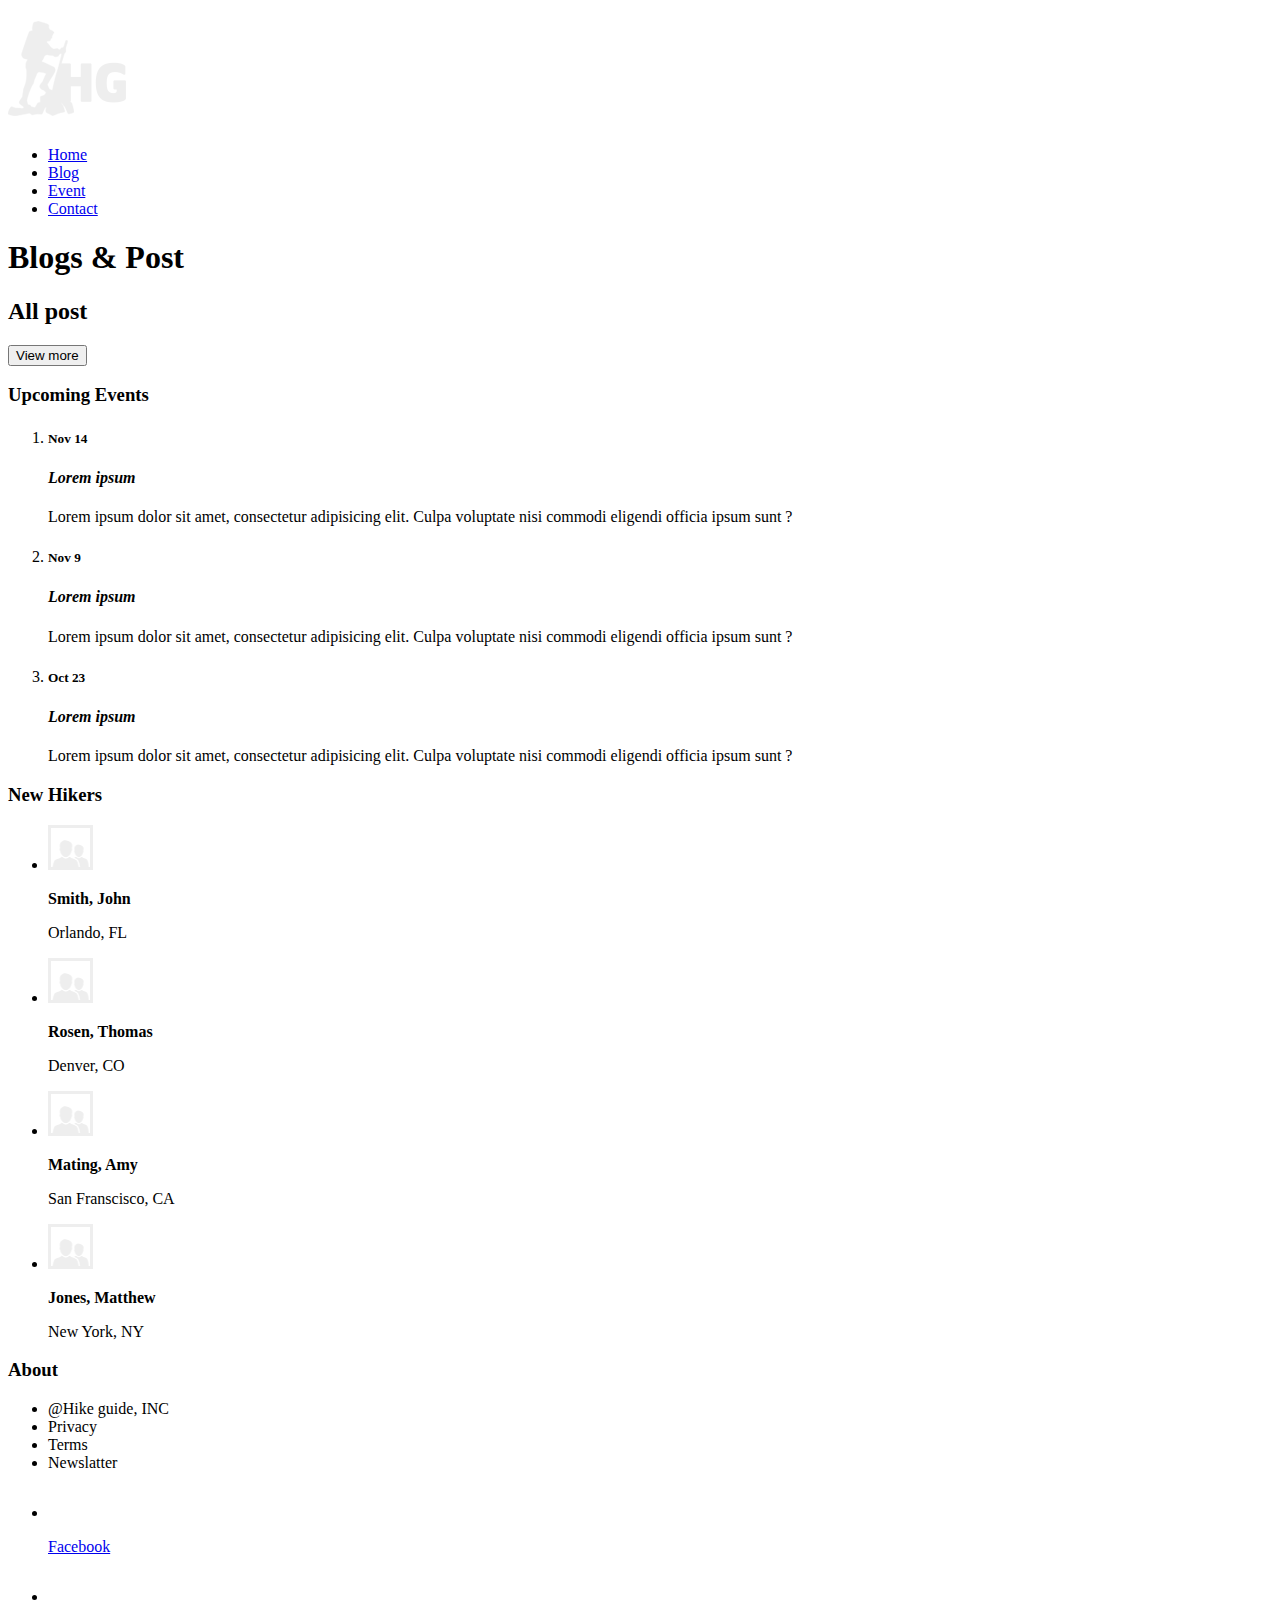
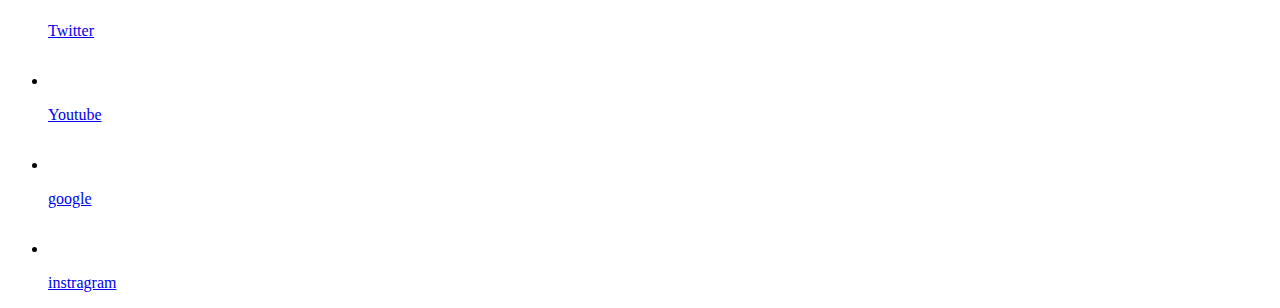
==== blog.html @ 0196b7a2 "Fixing html markup and added contact and event pages" ====
<!-- HTML Comment -->
<!DOCTYPE html>
<html lang="en">

<head>
    <meta charset="UTF-8">
    <meta name="viewport" content="width=device-width, initial-scale=1.0">
    <meta http-equiv="X-UA-Compatible" content="ie=edge">
    <title>Hiker Guide</title>
</head>

<body>
    <header>

        <nav>
            <h1>
                <img src="images/hikersGuide.png" alt="Hiker Guide Logo">
            </h1>
            <ul>
                <li><a href="./index.html"> Home </a></li>
                <li><a href="./blog.html"> Blog </a></li>
                <li><a href="./Events.html"> Event </a></li>
                <li><a href="./contact.html"> Contact </a></li>
            </ul>
        </nav>
        <h1>Blogs & Post</h1>


    </header>
    <main>
        <section>

            <h2>All post</h2>

            <ul class="blogs">

            </ul>


            <button>
                View more
            </button>
        </section>

    </main>
    <footer>
        <section>

            <h3>Upcoming Events</h3>
            <ol class="events">

                <li>

                    <h5>Nov <strong>14</strong> </h5>
                    <h4><em>Lorem ipsum</em></h4>
                    <p>Lorem ipsum dolor sit amet, consectetur adipisicing elit. Culpa voluptate nisi commodi
                        eligendi officia ipsum sunt ?</p>

                </li>
                <li>

                    <h5>Nov <strong>9</strong> </h5>
                    <h4><em>Lorem ipsum</em></h4>
                    <p>Lorem ipsum dolor sit amet, consectetur adipisicing elit. Culpa voluptate nisi commodi
                        eligendi officia ipsum sunt ?</p>

                </li>
                <li>

                    <h5>Oct <strong>23</strong> </h5>
                    <h4><em>Lorem ipsum</em></h4>
                    <p>Lorem ipsum dolor sit amet, consectetur adipisicing elit. Culpa voluptate nisi commodi
                        eligendi officia ipsum sunt ?</p>

                </li>
            </ol>
        </section>
        <section>
            <h3>New Hikers</h3>
            <ul class="hikers-list">
                <li>

                    <img src="images/user.png" alt="">
                    <p><strong>Smith, John</strong></p>
                    <p>Orlando, FL</p>

                </li>
                <li>

                    <img src="images/user.png" alt="">
                    <p><strong>Rosen, Thomas</strong></p>
                    <p>Denver, CO</p>

                </li>
                <li>

                    <img src="images/user.png" alt="">
                    <p><strong>Mating, Amy</strong></p>
                    <p>San Franscisco, CA</p>

                </li>
                <li>

                    <img src="images/user.png" alt="">
                    <p><strong>Jones, Matthew</strong></p>
                    <p>New York, NY</p>

                </li>
            </ul>
        </section>
        <section>
            <h3><strong>About</strong></h3>
            <article class="about">

            </article>
        </section>
        <ul>
            <li>@Hike guide, INC</li>
            <li>Privacy</li>
            <li>Terms</li>
            <li>Newslatter</li>
        </ul>
        <ul>
            <li>
                <a href="https://www.facebook.com">
                    <img src="images/facebook.png" alt="">
                    <p>Facebook</p>
                </a>
            </li>
            <li>
                <a href="https://www.twitter.com">
                    <img src="images/twitter.png" alt="">
                    <p>Twitter</p>
                </a>
            </li>
            <li>
                <a href="https://www.youtube.com">
                    <img src="images/youtube.png" alt="">
                    <p>Youtube</p>
                </a>
            </li>
            <li>
                <a href="https://www.google.com">
                    <img src="images/google.png" alt="">
                    <p>google</p>
                </a>
            </li>
            <li>
                <a href="https://www.instragram.com">
                    <img src="images/instagram.png" alt="">
                    <p>instragram</p>
                </a>
            </li>
        </ul>
    </footer>
    <!-- <script src="./js/content.js"></script> -->
</body>

</html>
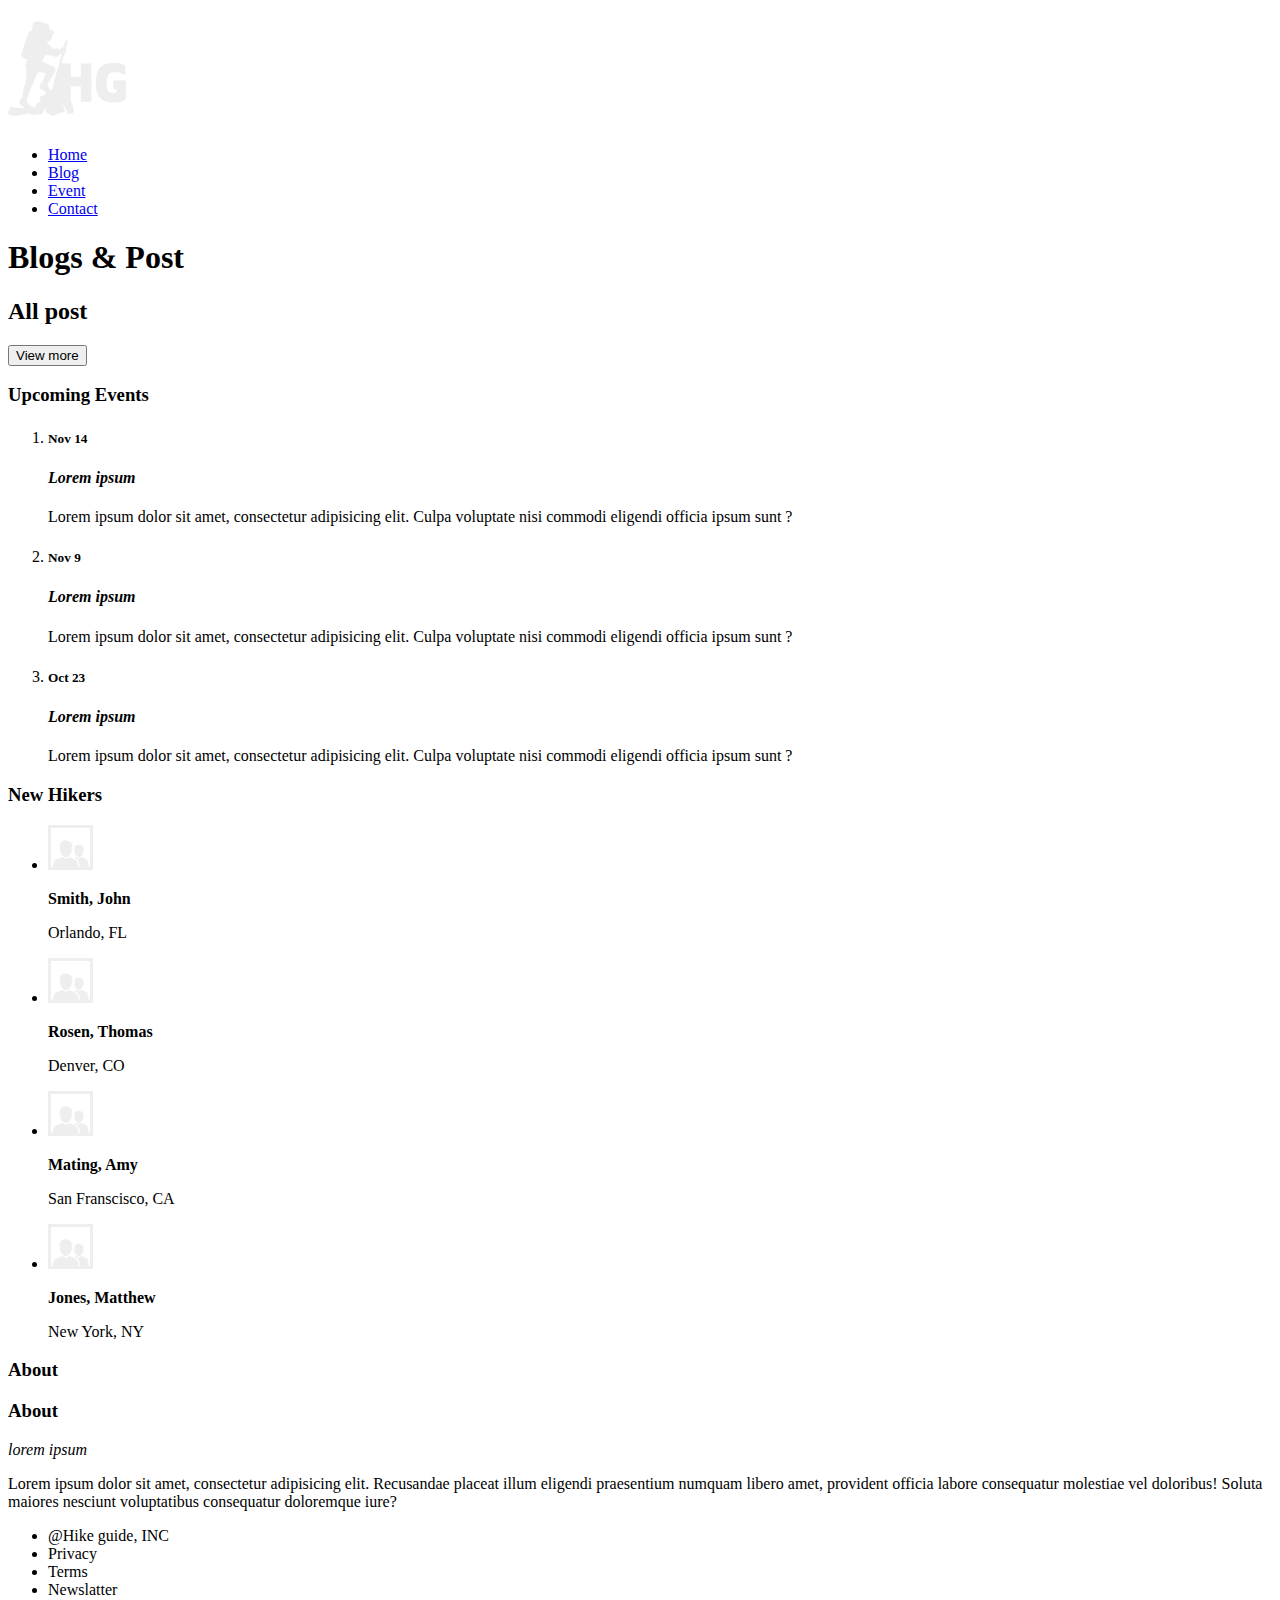
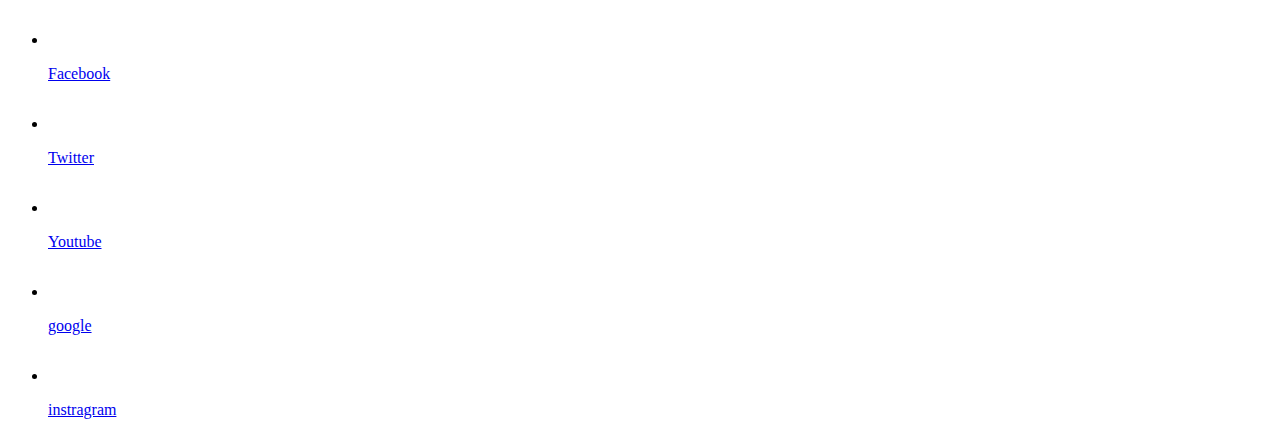
==== commit 16c68457: "Validated all of the hmtl documents" ====
--- a/blog.html
+++ b/blog.html
@@ -11,11 +11,11 @@
 
 <body>
     <header>
-
+        <h1>
+            <img src="images/hikersGuide.png" alt="Hiker Guide Logo">
+        </h1>
         <nav>
-            <h1>
-                <img src="images/hikersGuide.png" alt="Hiker Guide Logo">
-            </h1>
+            
             <ul>
                 <li><a href="./index.html"> Home </a></li>
                 <li><a href="./blog.html"> Blog </a></li>
@@ -111,7 +111,11 @@
         <section>
             <h3><strong>About</strong></h3>
             <article class="about">
+                    <h3><strong>About</strong></h3>
 
+                    <p><em>lorem ipsum </em></p>
+                    <p>Lorem ipsum dolor sit amet, consectetur adipisicing elit. Recusandae placeat illum eligendi praesentium numquam libero amet, provident officia labore consequatur molestiae vel doloribus! Soluta maiores nesciunt voluptatibus consequatur doloremque iure?</p>
+            
             </article>
         </section>
         <ul>
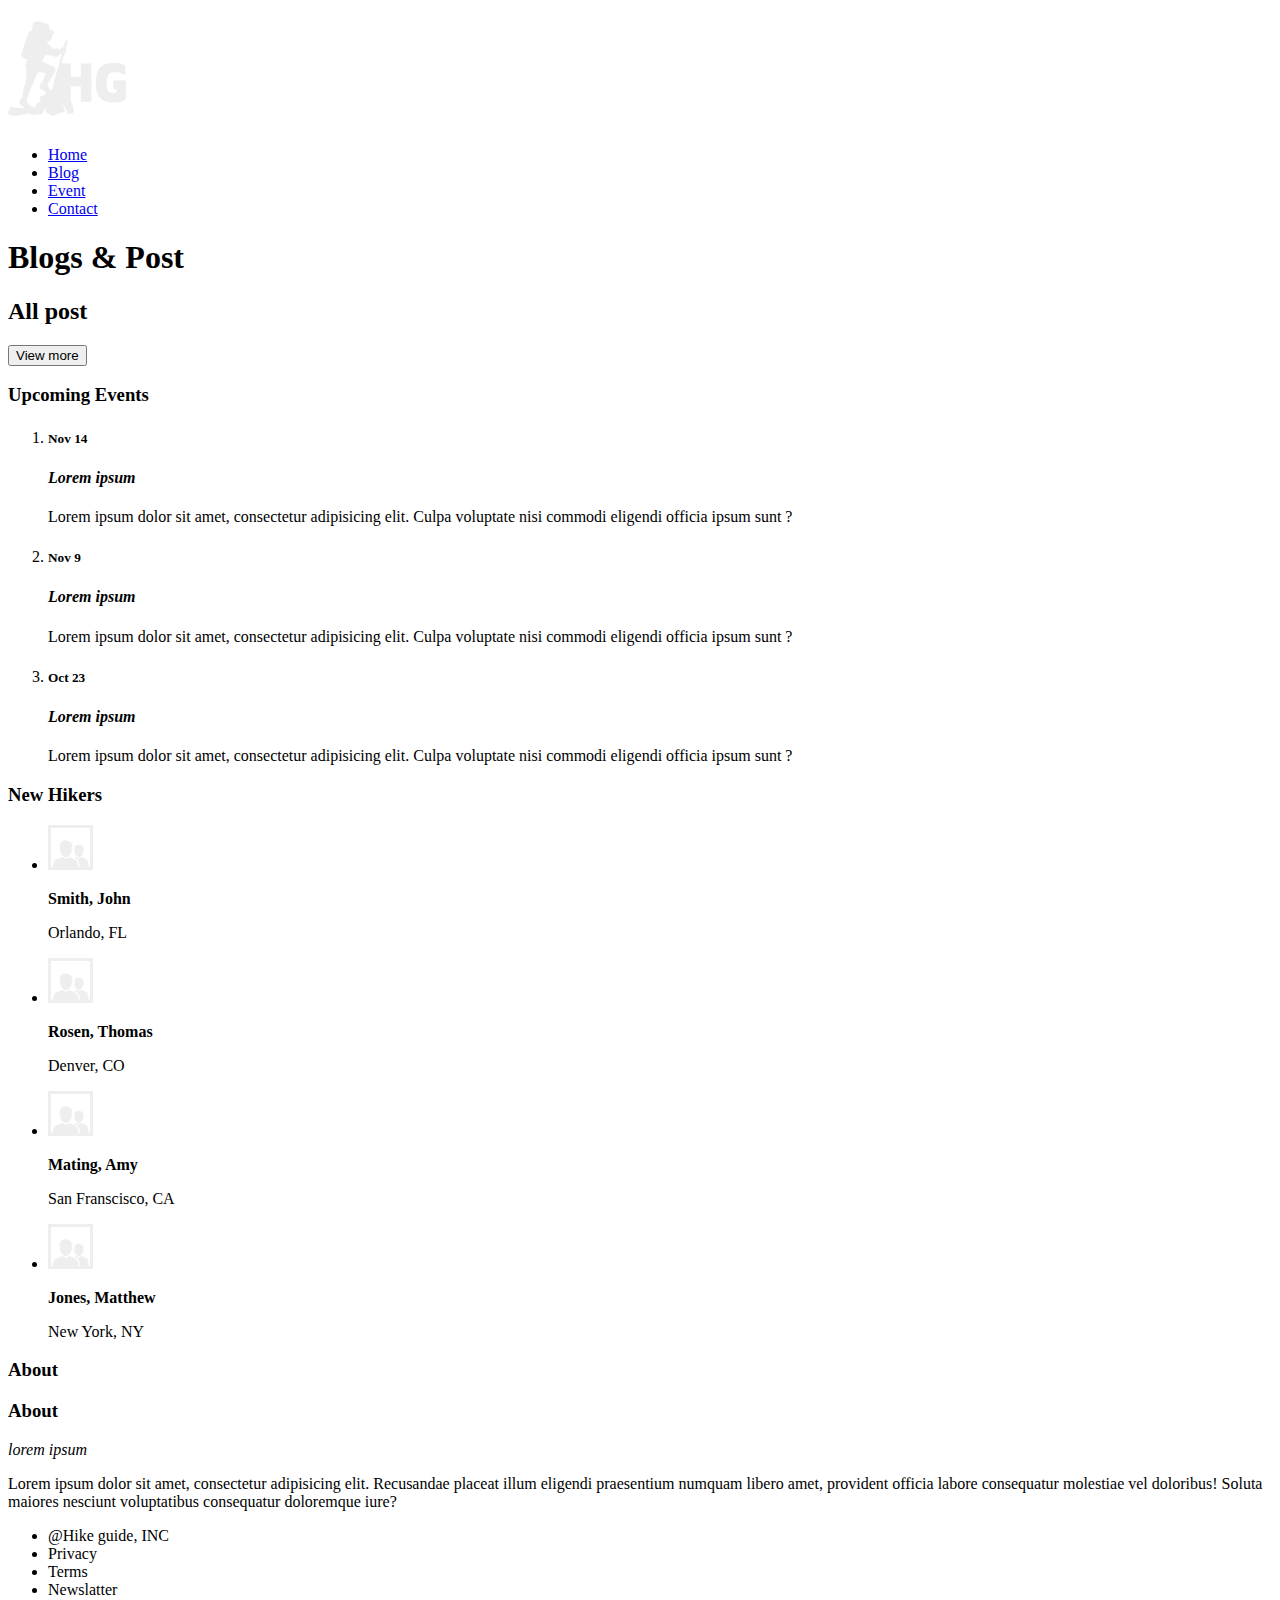
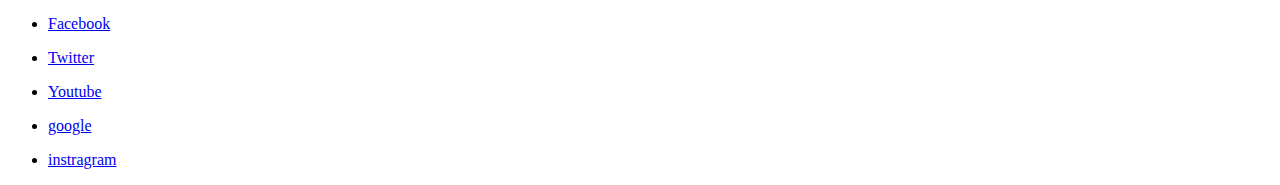
==== commit 164f0371: "Fix index.html and about.html" ====
--- a/blog.html
+++ b/blog.html
@@ -19,7 +19,7 @@
             <ul>
                 <li><a href="./index.html"> Home </a></li>
                 <li><a href="./blog.html"> Blog </a></li>
-                <li><a href="./Events.html"> Event </a></li>
+                <li><a href="./events.html"> Event </a></li>
                 <li><a href="./contact.html"> Contact </a></li>
             </ul>
         </nav>
@@ -32,7 +32,7 @@
 
             <h2>All post</h2>
 
-            <ul class="blogs">
+            <ul class="posts">
 
             </ul>
 
@@ -127,37 +127,32 @@
         <ul>
             <li>
                 <a href="https://www.facebook.com">
-                    <img src="images/facebook.png" alt="">
                     <p>Facebook</p>
                 </a>
             </li>
             <li>
                 <a href="https://www.twitter.com">
-                    <img src="images/twitter.png" alt="">
                     <p>Twitter</p>
                 </a>
             </li>
             <li>
                 <a href="https://www.youtube.com">
-                    <img src="images/youtube.png" alt="">
                     <p>Youtube</p>
                 </a>
             </li>
             <li>
                 <a href="https://www.google.com">
-                    <img src="images/google.png" alt="">
                     <p>google</p>
                 </a>
             </li>
             <li>
                 <a href="https://www.instragram.com">
-                    <img src="images/instagram.png" alt="">
                     <p>instragram</p>
                 </a>
             </li>
         </ul>
     </footer>
-    <!-- <script src="./js/content.js"></script> -->
+   <script src="./js/content.js"></script>
 </body>
 
 </html>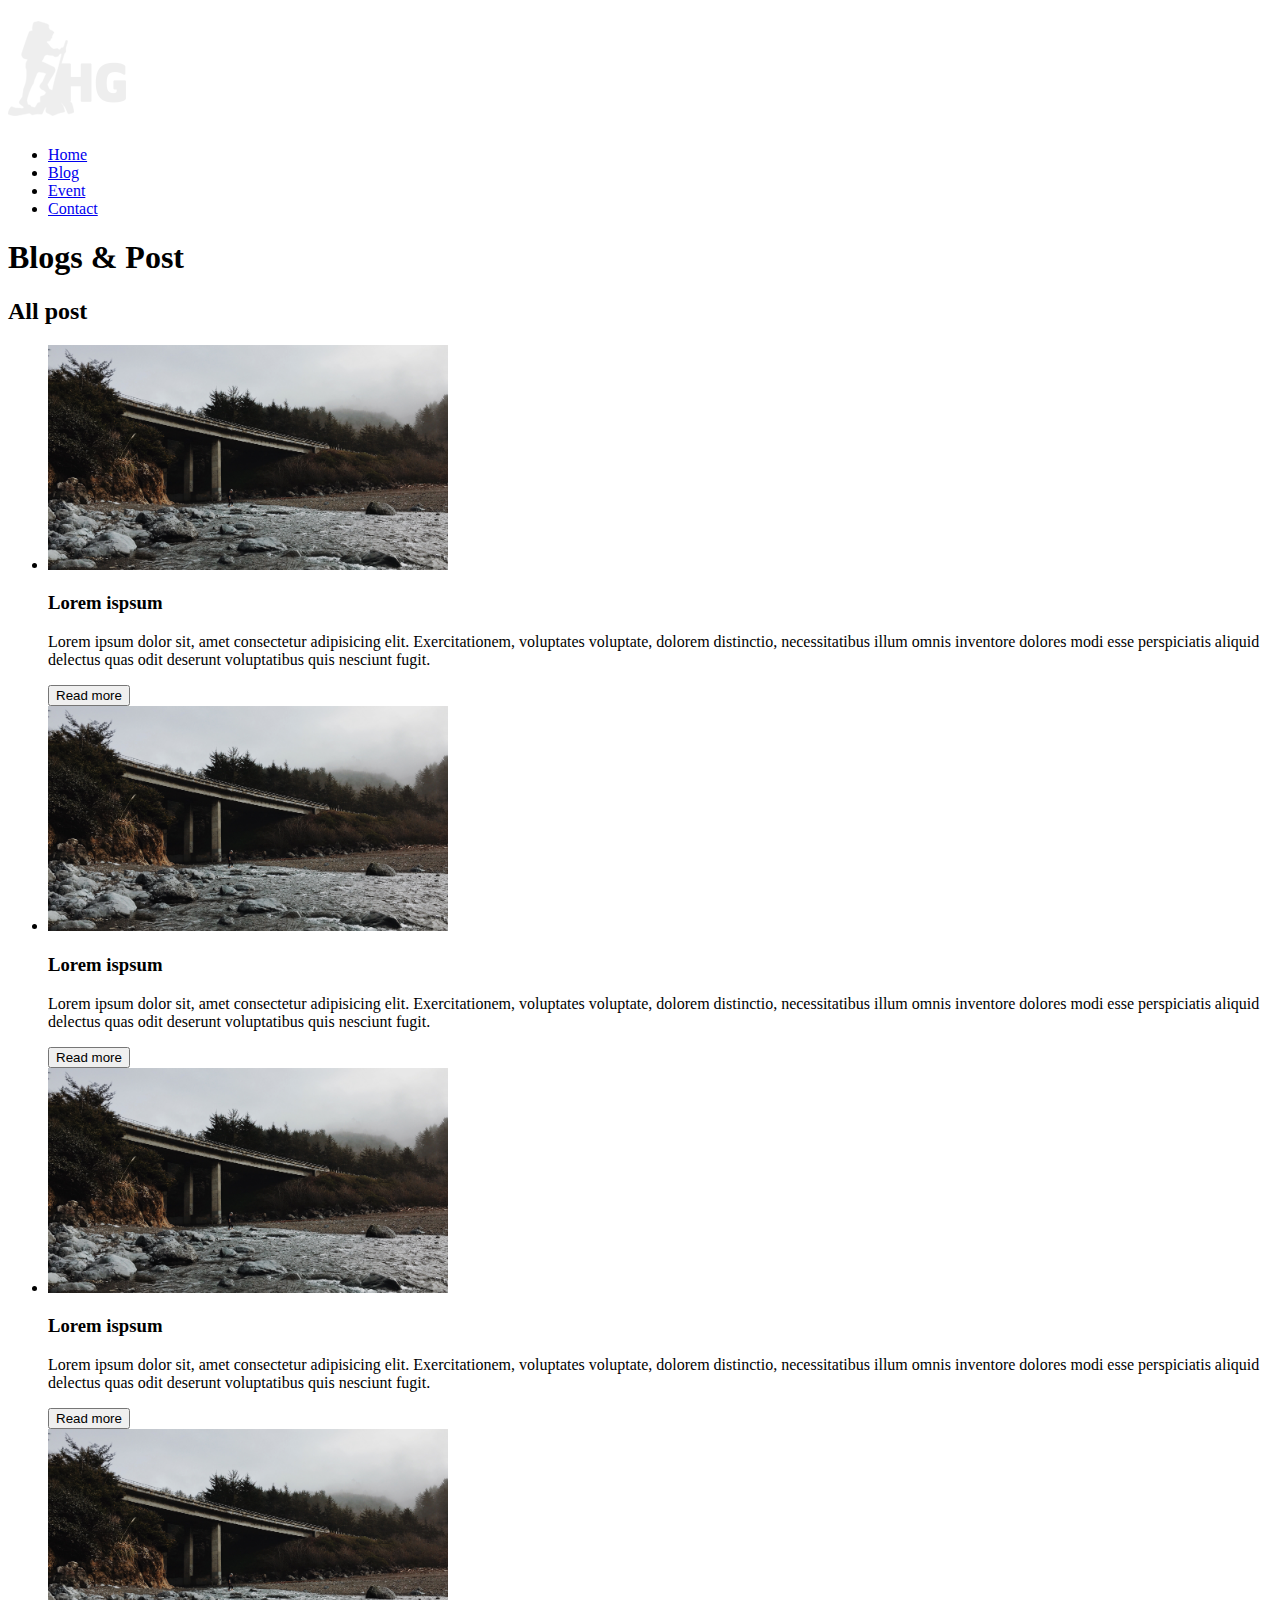
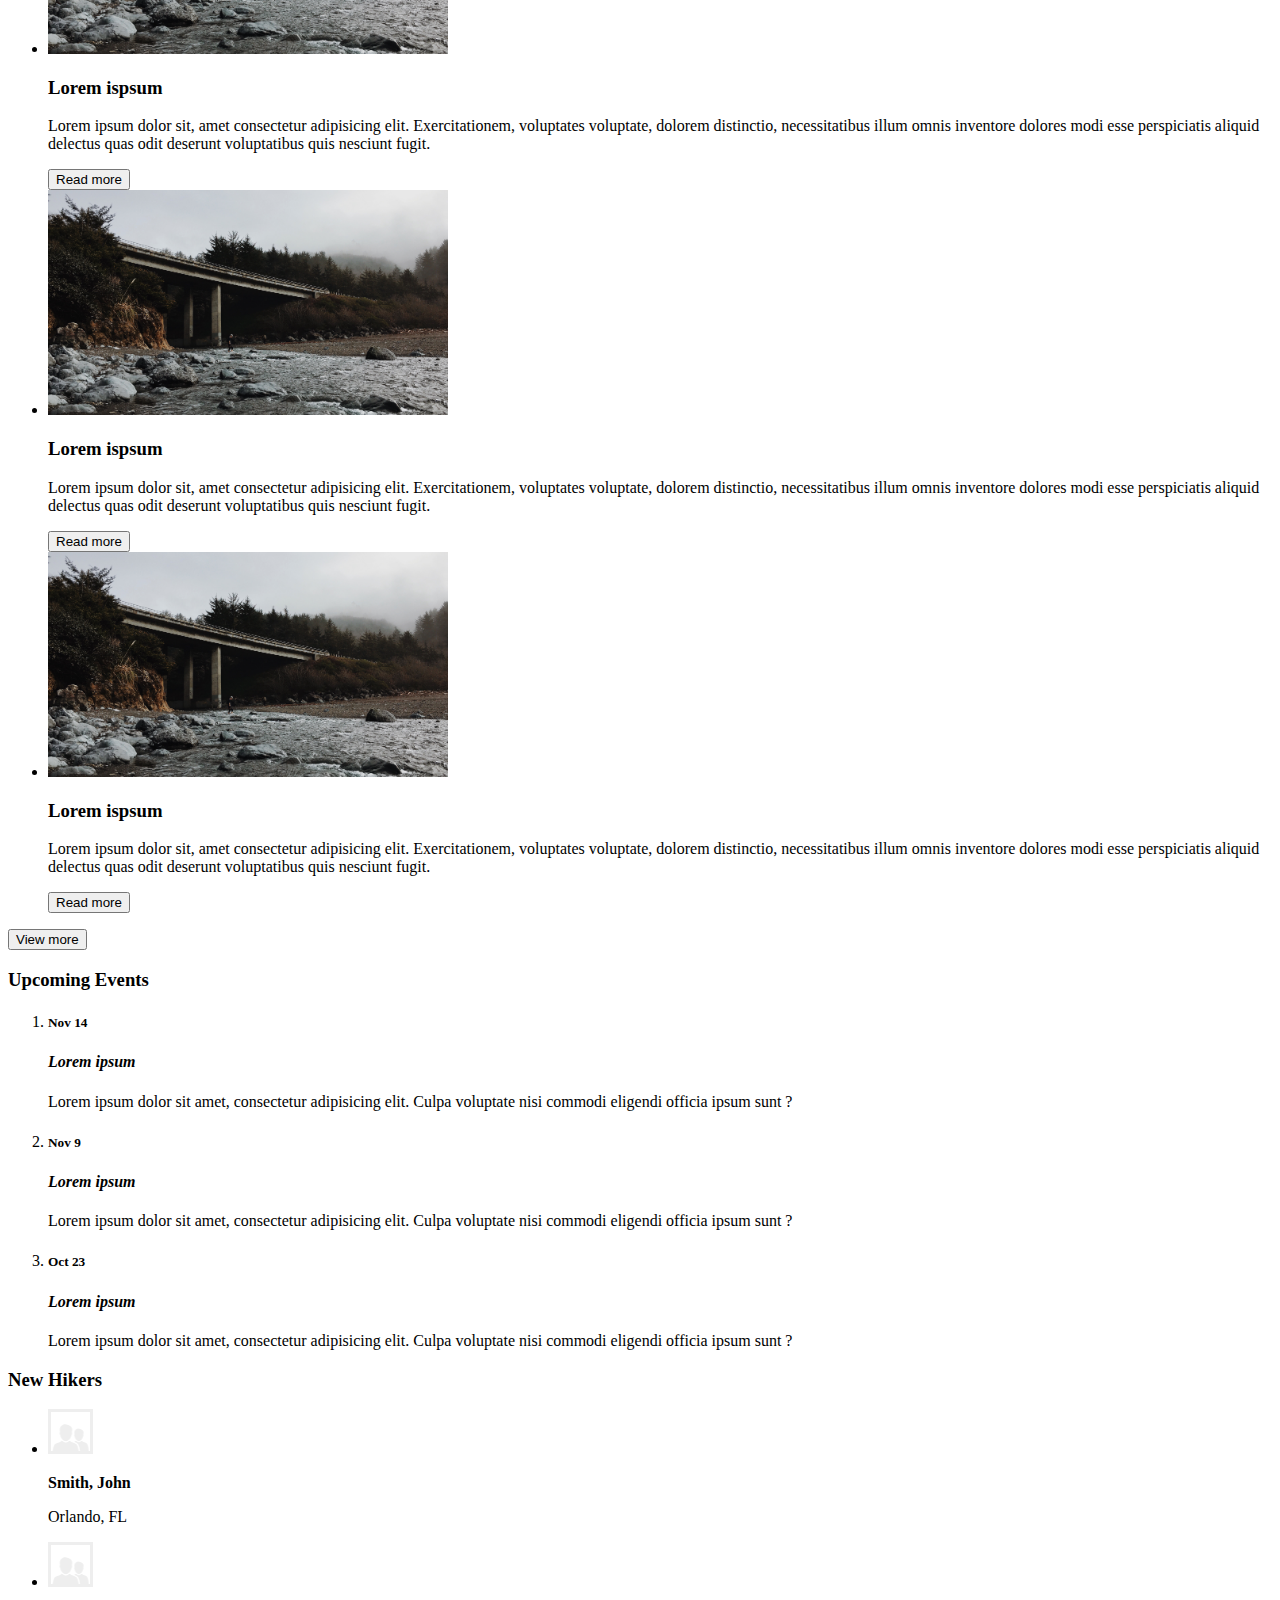
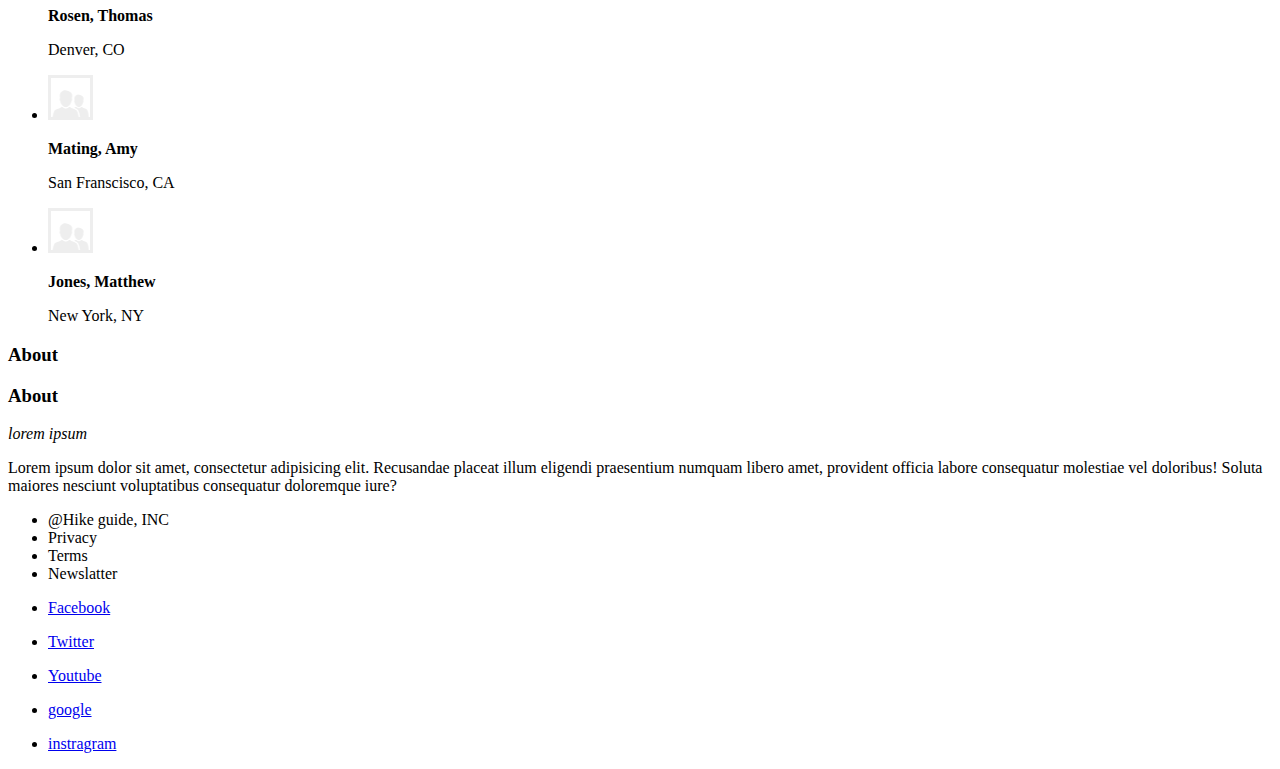
==== commit 5504e15c: "blog.html bug fix" ====
--- a/blog.html
+++ b/blog.html
@@ -15,7 +15,7 @@
             <img src="images/hikersGuide.png" alt="Hiker Guide Logo">
         </h1>
         <nav>
-            
+
             <ul>
                 <li><a href="./index.html"> Home </a></li>
                 <li><a href="./blog.html"> Blog </a></li>
@@ -33,7 +33,78 @@
             <h2>All post</h2>
 
             <ul class="posts">
-
+                <li>
+                    <article>
+                        <img src="images/hikers1004.jpg" width="400" alt="">
+                        <h3>Lorem ispsum </h3>
+                        <p>Lorem ipsum dolor sit, amet consectetur adipisicing elit. Exercitationem, voluptates
+                            voluptate,
+                            dolorem distinctio, necessitatibus illum omnis inventore dolores modi esse perspiciatis
+                            aliquid
+                            delectus quas odit deserunt voluptatibus quis nesciunt fugit.</p>
+                        <button>Read more</button>
+                    </article>
+                </li>
+                <li>
+                    <article>
+                        <img src="images/hikers1004.jpg" width="400" alt="">
+                        <h3>Lorem ispsum </h3>
+                        <p>Lorem ipsum dolor sit, amet consectetur adipisicing elit. Exercitationem, voluptates
+                            voluptate,
+                            dolorem distinctio, necessitatibus illum omnis inventore dolores modi esse perspiciatis
+                            aliquid
+                            delectus quas odit deserunt voluptatibus quis nesciunt fugit.</p>
+                        <button>Read more</button>
+                    </article>
+                </li>
+                <li>
+                    <article>
+                        <img src="images/hikers1004.jpg" width="400" alt="">
+                        <h3>Lorem ispsum </h3>
+                        <p>Lorem ipsum dolor sit, amet consectetur adipisicing elit. Exercitationem, voluptates
+                            voluptate,
+                            dolorem distinctio, necessitatibus illum omnis inventore dolores modi esse perspiciatis
+                            aliquid
+                            delectus quas odit deserunt voluptatibus quis nesciunt fugit.</p>
+                        <button>Read more</button>
+                    </article>
+                </li>
+                <li>
+                    <article>
+                        <img src="images/hikers1004.jpg" width="400" alt="">
+                        <h3>Lorem ispsum </h3>
+                        <p>Lorem ipsum dolor sit, amet consectetur adipisicing elit. Exercitationem, voluptates
+                            voluptate,
+                            dolorem distinctio, necessitatibus illum omnis inventore dolores modi esse perspiciatis
+                            aliquid
+                            delectus quas odit deserunt voluptatibus quis nesciunt fugit.</p>
+                        <button>Read more</button>
+                    </article>
+                </li>
+                <li>
+                    <article>
+                        <img src="images/hikers1004.jpg" width="400" alt="">
+                        <h3>Lorem ispsum </h3>
+                        <p>Lorem ipsum dolor sit, amet consectetur adipisicing elit. Exercitationem, voluptates
+                            voluptate,
+                            dolorem distinctio, necessitatibus illum omnis inventore dolores modi esse perspiciatis
+                            aliquid
+                            delectus quas odit deserunt voluptatibus quis nesciunt fugit.</p>
+                        <button>Read more</button>
+                    </article>
+                </li>
+                <li>
+                    <article>
+                        <img src="images/hikers1004.jpg" width="400" alt="">
+                        <h3>Lorem ispsum </h3>
+                        <p>Lorem ipsum dolor sit, amet consectetur adipisicing elit. Exercitationem, voluptates
+                            voluptate,
+                            dolorem distinctio, necessitatibus illum omnis inventore dolores modi esse perspiciatis
+                            aliquid
+                            delectus quas odit deserunt voluptatibus quis nesciunt fugit.</p>
+                        <button>Read more</button>
+                    </article>
+                </li>
             </ul>
 
 
@@ -111,11 +182,13 @@
         <section>
             <h3><strong>About</strong></h3>
             <article class="about">
-                    <h3><strong>About</strong></h3>
-
-                    <p><em>lorem ipsum </em></p>
-                    <p>Lorem ipsum dolor sit amet, consectetur adipisicing elit. Recusandae placeat illum eligendi praesentium numquam libero amet, provident officia labore consequatur molestiae vel doloribus! Soluta maiores nesciunt voluptatibus consequatur doloremque iure?</p>
-            
+                <h3><strong>About</strong></h3>
+
+                <p><em>lorem ipsum </em></p>
+                <p>Lorem ipsum dolor sit amet, consectetur adipisicing elit. Recusandae placeat illum eligendi
+                    praesentium numquam libero amet, provident officia labore consequatur molestiae vel doloribus!
+                    Soluta maiores nesciunt voluptatibus consequatur doloremque iure?</p>
+
             </article>
         </section>
         <ul>
@@ -152,7 +225,7 @@
             </li>
         </ul>
     </footer>
-   <script src="./js/content.js"></script>
+    <script src="./js/content.js"></script>
 </body>
 
 </html>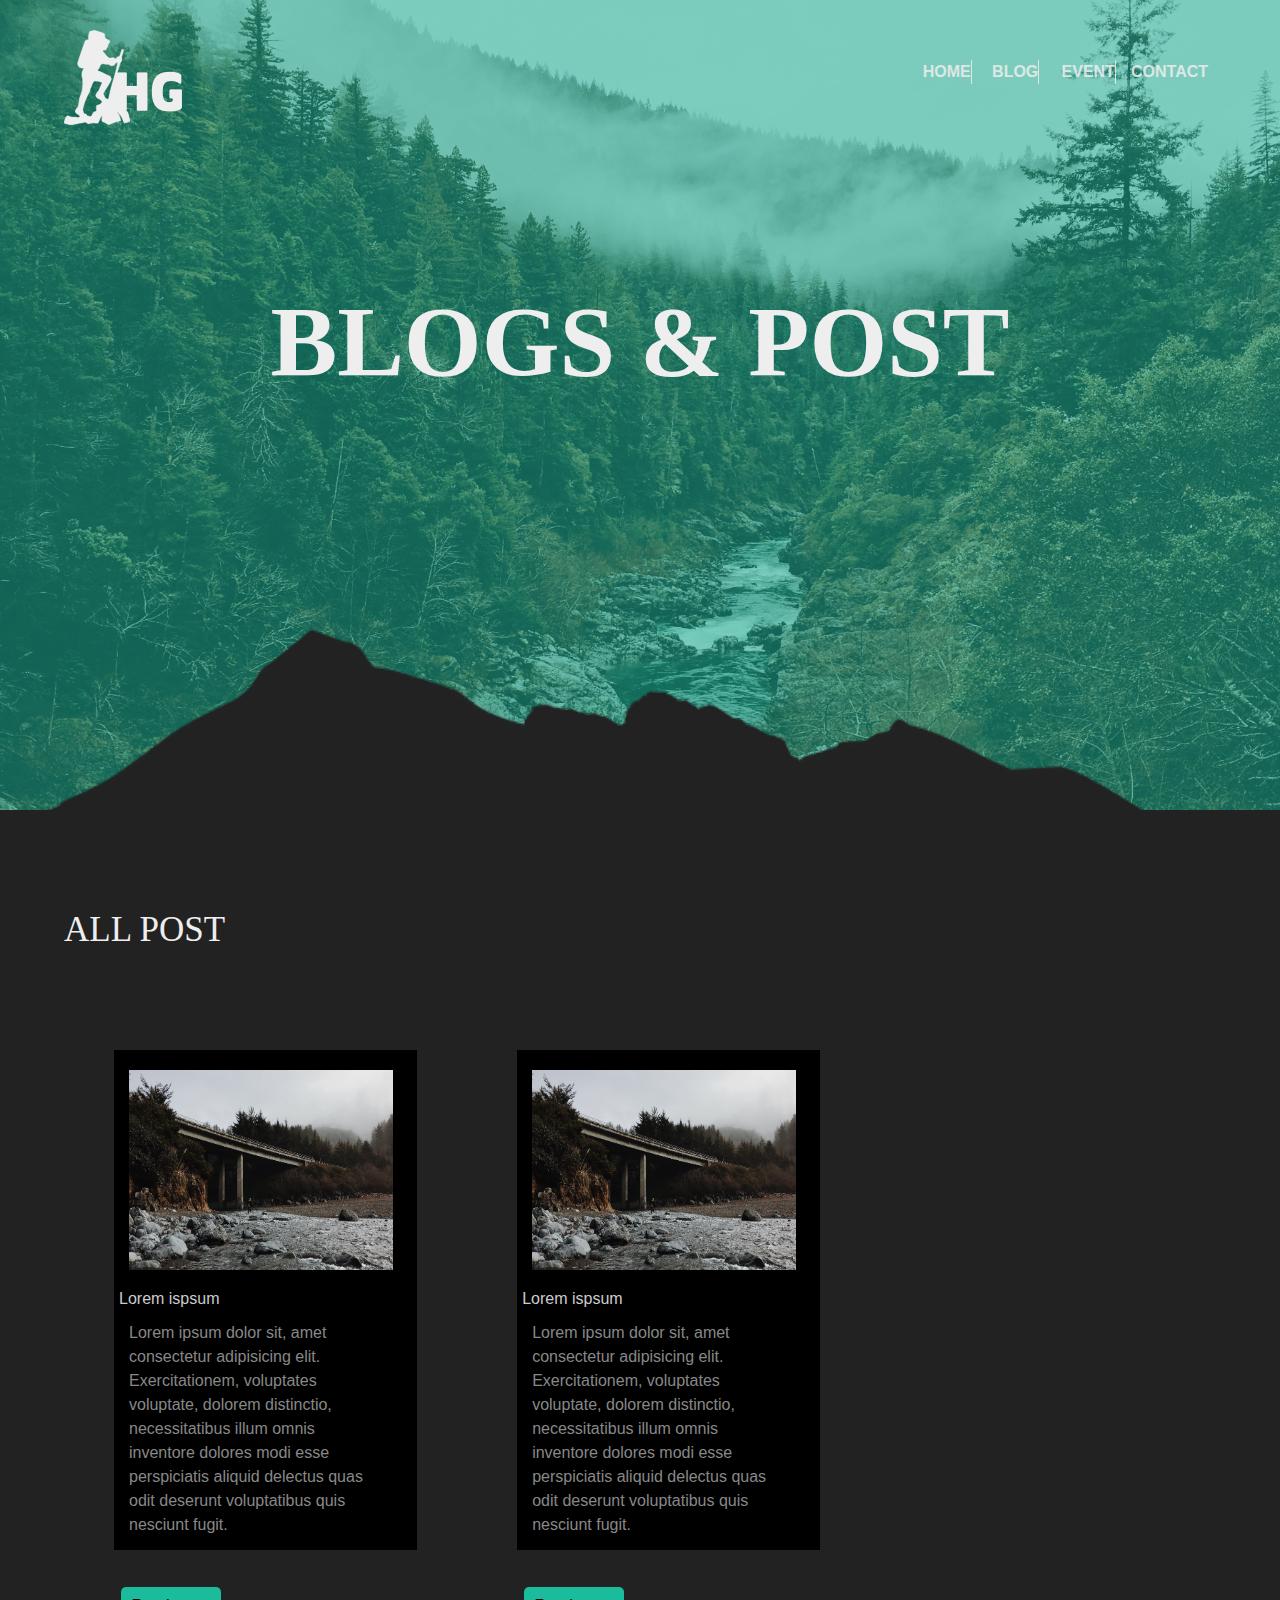
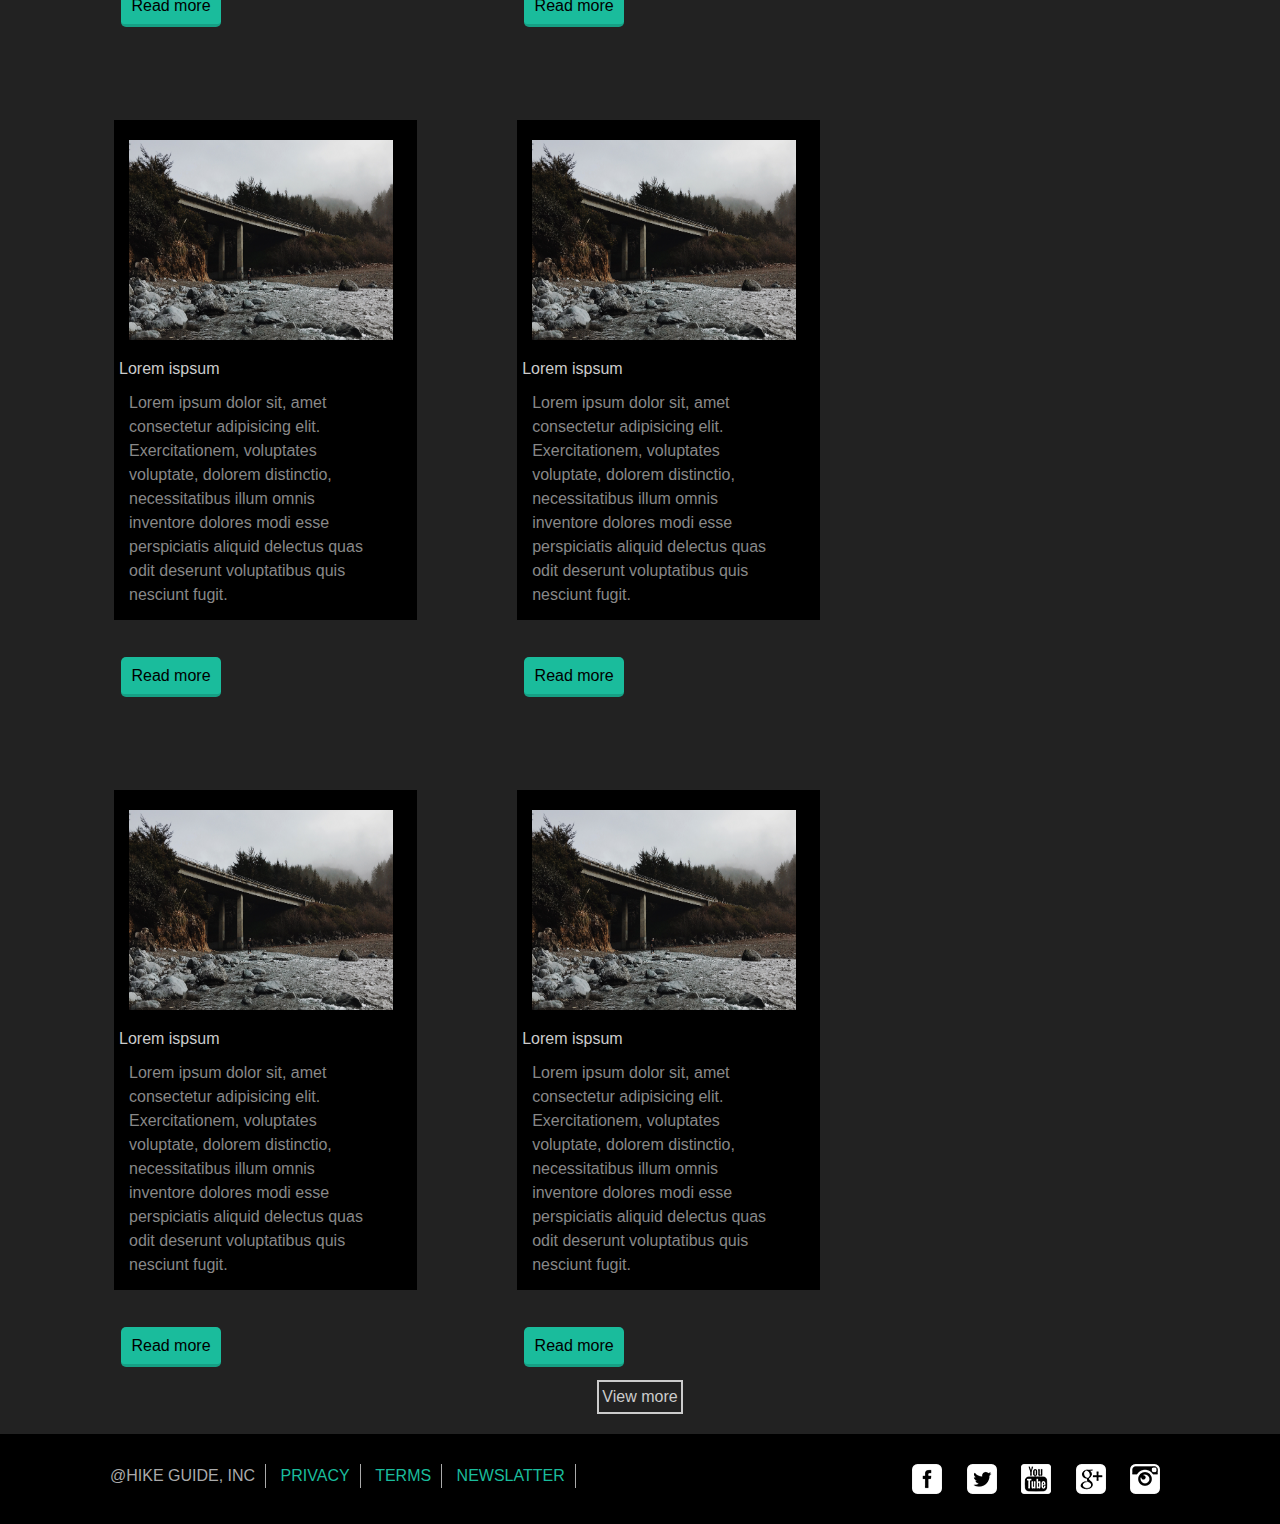
==== commit 6784fce5: "completed most feature for the design and feel of the hikers webpage" ====
--- a/blog.html
+++ b/blog.html
@@ -7,10 +7,13 @@
     <meta name="viewport" content="width=device-width, initial-scale=1.0">
     <meta http-equiv="X-UA-Compatible" content="ie=edge">
     <title>Hiker Guide</title>
+    <link rel="stylesheet" href="css/reset.css">
+    <link rel="stylesheet" href="css/main.css">
 </head>
 
 <body>
     <header>
+        <section>
         <h1>
             <img src="images/hikersGuide.png" alt="Hiker Guide Logo">
         </h1>
@@ -23,11 +26,13 @@
                 <li><a href="./contact.html"> Contact </a></li>
             </ul>
         </nav>
-        <h1>Blogs & Post</h1>
-
+        </section>
+        <section class="banner-header">
+          <h2>Blogs & Post</h2>
+       </section>
 
     </header>
-    <main>
+  
         <section>
 
             <h2>All post</h2>
@@ -113,84 +118,7 @@
             </button>
         </section>
 
-    </main>
     <footer>
-        <section>
-
-            <h3>Upcoming Events</h3>
-            <ol class="events">
-
-                <li>
-
-                    <h5>Nov <strong>14</strong> </h5>
-                    <h4><em>Lorem ipsum</em></h4>
-                    <p>Lorem ipsum dolor sit amet, consectetur adipisicing elit. Culpa voluptate nisi commodi
-                        eligendi officia ipsum sunt ?</p>
-
-                </li>
-                <li>
-
-                    <h5>Nov <strong>9</strong> </h5>
-                    <h4><em>Lorem ipsum</em></h4>
-                    <p>Lorem ipsum dolor sit amet, consectetur adipisicing elit. Culpa voluptate nisi commodi
-                        eligendi officia ipsum sunt ?</p>
-
-                </li>
-                <li>
-
-                    <h5>Oct <strong>23</strong> </h5>
-                    <h4><em>Lorem ipsum</em></h4>
-                    <p>Lorem ipsum dolor sit amet, consectetur adipisicing elit. Culpa voluptate nisi commodi
-                        eligendi officia ipsum sunt ?</p>
-
-                </li>
-            </ol>
-        </section>
-        <section>
-            <h3>New Hikers</h3>
-            <ul class="hikers-list">
-                <li>
-
-                    <img src="images/user.png" alt="">
-                    <p><strong>Smith, John</strong></p>
-                    <p>Orlando, FL</p>
-
-                </li>
-                <li>
-
-                    <img src="images/user.png" alt="">
-                    <p><strong>Rosen, Thomas</strong></p>
-                    <p>Denver, CO</p>
-
-                </li>
-                <li>
-
-                    <img src="images/user.png" alt="">
-                    <p><strong>Mating, Amy</strong></p>
-                    <p>San Franscisco, CA</p>
-
-                </li>
-                <li>
-
-                    <img src="images/user.png" alt="">
-                    <p><strong>Jones, Matthew</strong></p>
-                    <p>New York, NY</p>
-
-                </li>
-            </ul>
-        </section>
-        <section>
-            <h3><strong>About</strong></h3>
-            <article class="about">
-                <h3><strong>About</strong></h3>
-
-                <p><em>lorem ipsum </em></p>
-                <p>Lorem ipsum dolor sit amet, consectetur adipisicing elit. Recusandae placeat illum eligendi
-                    praesentium numquam libero amet, provident officia labore consequatur molestiae vel doloribus!
-                    Soluta maiores nesciunt voluptatibus consequatur doloremque iure?</p>
-
-            </article>
-        </section>
         <ul>
             <li>@Hike guide, INC</li>
             <li>Privacy</li>
@@ -219,8 +147,8 @@
                 </a>
             </li>
             <li>
-                <a href="https://www.instragram.com">
-                    <p>instragram</p>
+                <a href="https://www.instagram.com">
+                    <p>instagram</p>
                 </a>
             </li>
         </ul>
--- a/css/main.css
+++ b/css/main.css
@@ -0,0 +1,580 @@
+/* Hiker's Guide CSS
+================================================== 
+================================================== */
+
+html {
+	font-size: 62.5%;
+}
+
+body {
+    font: 1.6rem/1.5 "Program OT", arial, sans-serif;
+    background: #111;
+    color: #888;
+}
+/* Typegraphy */
+h4, h5 {
+    font-family: "Program OT Bold";
+    color: #aaa;
+ }
+h1,h2 {
+    font: 3.5rem "Program OT Black";
+    color: #eee;
+    text-transform: uppercase;
+}
+
+h3 {
+  font: 2.4 "Geogia Bold";
+  color: #ccc;
+}
+
+h4 {
+    font-size: 1.8rem;
+}
+h5 {
+    font-size: 1.4rem;
+}
+
+h3 strong a {
+ font-weight: bold;
+ color: #1abc9c;
+}
+
+/* Base Style */
+
+
+body > section:nth-of-type(odd), body {
+    background: #222;
+}
+body > section:nth-last-of-type(event) {
+    background: #aaa;
+}
+
+
+.wrapper {
+    border: 5px solid white;
+}
+
+/* header,
+body > section,
+footer {
+    border: 5px solid red;
+    padding: 2rem 0;
+} */
+
+footer {
+    background-color: #000;
+}
+
+header {
+    background: center/cover url("../images/hikers1001.jpg");
+    height: 90vh;
+}
+
+header > * {
+    width: 50%;
+    margin: 5rem;
+    position: relative;
+    z-index: 2;
+}
+
+header:first-child {
+    padding-top: 3rem;
+}
+
+header:after {
+    content: '';
+    position: absolute;
+    top:0;left:0;
+    width: 100%;
+    height: 90%;
+    background: rgba(26,188,156, .50) no-repeat url("../images/mountain.png") 0% 100.5%/120rem;
+}
+
+.wrapper,
+body > section:nth-last-of-type(odd) {
+    /*max-width: 1000px;*/
+    margin-right: auto;
+    margin-left: auto;
+}
+section {
+    width: 90%;
+    margin: 0 auto;
+    overflow: hidden ;
+}
+
+h2 {
+ margin: 3rem 0 0;
+}
+
+h1 {
+    width: 25%;
+    display: inline-block;
+}
+
+nav {
+    padding: 1rem 2rem;
+    margin-right: 5rem;
+    float: right;
+}
+
+nav li {
+    width: 6.5rem;
+    display: inline-block;
+    text-align: left;
+    padding-right: 1rem;
+}
+
+nav a {
+    margin: 2rem 5rem;
+    padding: 2rem, 5rem;
+    border-right: 1px solid #eee;
+    display: block;
+    color: #eee;
+    text-transform: uppercase;
+    text-decoration: none;
+    font-weight: 700;
+    opacity: .85;
+}
+nav a:hover {
+    opacity: 1;
+}
+
+nav a[href="./contact.html"] {
+  border-width: 0;
+}
+
+
+section#banner {
+    width: 100%;
+}
+
+#banner, .locations {
+    width: calc(100%/3);
+}
+
+#banner::after {
+    content: "";
+    display: block;
+    clear: both;
+}
+#carol-buttons {
+    width: 100%;
+    display: flex;
+    margin-top: 15rem;
+    justify-content: space-between;
+}
+
+section#banner button {
+    width: 50px;
+    height: 50px;
+    border-radius: 100%;
+    margin: 5rem 10rem;
+    opacity: .5;
+}
+
+.locations {
+    width: 25%;
+    background: #222;
+    border-right: 3px solid #1abc9c;
+    color: #ccc;
+    margin: 5rem 15rem 25rem 95rem; 
+    padding: 1.5rem; 
+}
+
+
+.locations h2 {
+    margin: 0;
+    padding: .5rem ;
+    border-top: .1rem solid #888;
+    border-bottom: .1rem solid #888;
+}
+
+.locations strong {
+    display: block;
+    margin-top: 1rem;
+    color: #eee;
+}
+
+.locations p {
+    color: #888;
+}
+
+/*** Posts section ***/
+.post ul {
+    display: block;
+    width: 100%;
+}
+
+.posts li {
+    width: calc(100%/3.8);
+    background-color: #000;
+    height: 500px;
+    margin: 10rem 5rem  7rem ;
+    padding: 1rem .5rem;
+    float: left;
+    text-align: left;
+}
+
+section > h2 {
+    margin-top: 10rem;
+}
+
+.posts li p {
+    width: 80%;
+    margin: 1rem 1rem;
+}
+
+.posts img {
+    width: 90%;
+    height: 200px;
+    margin: 1rem;
+}
+
+.posts::after {
+    content: "";
+    display: block;
+    clear: both;
+}
+
+.posts button {
+    width: 100px;
+    height: 40px;
+    margin: 5rem 0.2rem;
+    background-color: #1abc9c;
+    border-bottom: 3px solid #16a085;
+    border-radius: 5px;
+    display: block;
+    
+}
+
+section > button {
+    display: block;
+    margin: 2rem auto;
+    background-color: rgba(0,0,0,0);
+    color: #ccc;
+    border: .2rem solid #ccc;
+    padding: .3rem;
+}
+
+section#join {
+  width: 100%;
+  height: 50vh;
+  background: url("../images/hikers1001.jpg") center/cover; 
+  position: relative;
+  color: #eee;
+  text-align: left;
+}
+section#join > h2 {
+    text-transform: uppercase;
+    margin-top: 12rem;
+}
+
+section#join > * {
+    width: 50%;
+    margin: 3.25rem 20rem; 
+    position: relative;
+    z-index: 2;
+}
+
+section#join:after {
+    content: '';
+    position: absolute;
+    top:0;left:0;
+    width: 100%;
+    height: 100%;
+    background: rgba(26,188,156, .50) no-repeat url('../images/climbers.png') 100% 100%;
+}
+
+
+/* sign up section */
+
+#signUp {
+    background: #111;
+    width: 100%;
+    height: 15vh;
+    text-align: center;
+    margin: 0;
+}
+
+#signUp h3 {
+    background: #222;
+    color: #ccc;
+    font-size: 2rem;
+    font-weight: 200;
+    width: 100%;
+    display: inline-block;
+    padding: 1rem 2rem;
+    margin: 2rem 0 ;
+}
+#signUp strong {
+    font-size: 3.5rem;
+}
+
+#signUp strong  a{
+    font-weight: 700;
+}
+
+section#signUp h3::after{
+    content: url("../images/arrow.png");
+    display: inline-block;
+    margin: 1.5rem 1rem;
+    width: 15px;
+}
+
+/* last section beore footer */
+#last {
+    width: 100%;
+    height: 55vh;
+    display: block;
+    background: #111;
+    font-size: 1.5rem;
+}
+
+#last section {
+  width: calc(100%/4.9);
+  margin: 2rem 4rem;
+  float: left;
+}
+
+#last section::before {
+    content: '';
+    display: block;
+    clear: both;
+}
+#last h3 {
+    font-weight: 700;
+    border-bottom: .05rem solid #eee;
+}
+#last img {
+    width: 60px;
+    margin: 0 .3rem; 
+    float: left;
+}
+
+#last img::before {
+    content: '';
+    display: block;
+    clear: both;
+}
+
+
+.hikers-list li {
+   width: 100%;
+   margin: 1rem;
+}
+
+.hikers-list p {
+    width: 50%;
+    margin: 0 .5rem .2rem .1rem;
+}
+
+#last section:nth-of-type(1) {
+    margin-left: 25rem;
+}
+#last section:nth-of-type(1) h5 {
+    margin: 2rem 0 .1rem 0;
+}
+
+.about p {
+    margin-top: 2rem;
+}
+
+
+footer {
+    display: block;
+    text-align: center;
+    height: 10vh;
+}
+
+footer ul {
+    width: calc(100%/2 - 5);
+    margin: 3rem  10rem 0;
+}
+footer ul:nth-last-of-type(2) {
+    float: left;
+    color: #1abc9c;
+    text-transform: uppercase;
+    
+}
+footer ul:nth-last-of-type(2) li {
+    padding: 0 1rem;
+    border-right: .1rem solid #aaa;
+}
+
+footer ul:nth-last-of-type(2) li:first-child {
+    color: #aaa;
+}
+
+footer ul:nth-last-of-type(1){
+    float: right;
+}
+
+footer * {
+    display: inline-block;
+}
+
+
+footer a[href="https://www.facebook.com"] {
+    width: 50px;
+    height: 50px;
+    display: block;
+    background: url("../images/facebook.png") no-repeat;
+    text-indent: -9999px;
+    
+}
+
+footer a[href="https://www.twitter.com"] {
+    width: 50px;
+    height: 50px;
+    display: block;
+    background: url("../images/twitter.png") no-repeat;
+    text-indent: -9999px;
+    
+}
+
+footer a[href="https://www.youtube.com"] {
+    width: 50px;
+    height: 50px;
+    display: block;
+    background: url("../images/youtube.png") no-repeat;
+    text-indent: -9999px;
+    
+}
+
+footer a[href="https://www.google.com"] {
+    width: 50px;
+    height: 50px;
+    display: block;
+    background: url("../images/google.png") no-repeat;
+    text-indent: -9999px;
+    
+}
+
+footer a[href="https://www.instagram.com"] {
+    width: 50px;
+    height: 50px;
+    display: block;
+    background: url("../images/instagram.png") no-repeat;
+    text-indent: -9999px;
+    
+}
+
+/* Events page */
+
+.banner-header {
+    width: 100%;
+    text-align: center;
+}
+
+.banner-header h2 {
+    display: block;
+    margin: 15rem auto 0;
+    font-size: 10rem;
+    font-weight: 700;
+}
+
+#events {
+    width: 100%;
+}
+
+#events li {
+    width: 60%;
+    display: block;
+    margin: 10rem 1rem 25rem 25rem;
+}
+
+#events img {
+    width: 50%;
+    float: left;
+    margin: 5rem 2rem;
+}
+
+#events img:before {
+    content: '';
+    display: block;
+    clear: both;
+}
+
+.clear:before {
+    content: '';
+    display: block;
+    clear: both;
+}
+
+#events h5,
+ #events h4 {
+ width: 40%;
+ 
+}
+#events h5 {
+    margin: 5rem 0 2rem;
+}
+
+ #events p {
+     width: 40%;
+ }
+ section li > * {
+    display: inline-block;
+} 
+
+
+/** contact page modifications **/
+
+main {
+    width: 75%;
+    display: block;
+    margin: 1rem auto;
+}
+
+main > * {
+    width: calc(100%/2.5);
+    display: inline-block;
+}
+
+#contact {
+    margin: 6rem 5rem
+}
+
+#contact > * {
+    margin: .5rem;
+}
+
+#contact p:nth-last-of-type(even) {
+    margin-top: 2rem;
+}
+
+#contact h2 {
+    text-transform: uppercase;
+    padding: 2rem;
+    font-weight: 600;
+    font-size: 5rem;
+    border-bottom: .5rem solid #aaa;
+}
+
+form {
+    background-color: #eee;
+    padding: 5rem 2rem;
+    margin: 10rem 0;
+    
+}
+input, textarea, select, form button {
+    display: block;
+    width: 75%;
+    padding: 1rem 1rem;
+    margin: 2.5rem auto;
+    background-color: #aaa;
+    border-radius: 10px;
+    color: #eee;
+}
+
+input::placeholder {
+    color: #eee;
+}
+
+textarea::placeholder {
+    color: #eee;
+}
+
+form button {
+    background-color: #1abc9c;
+}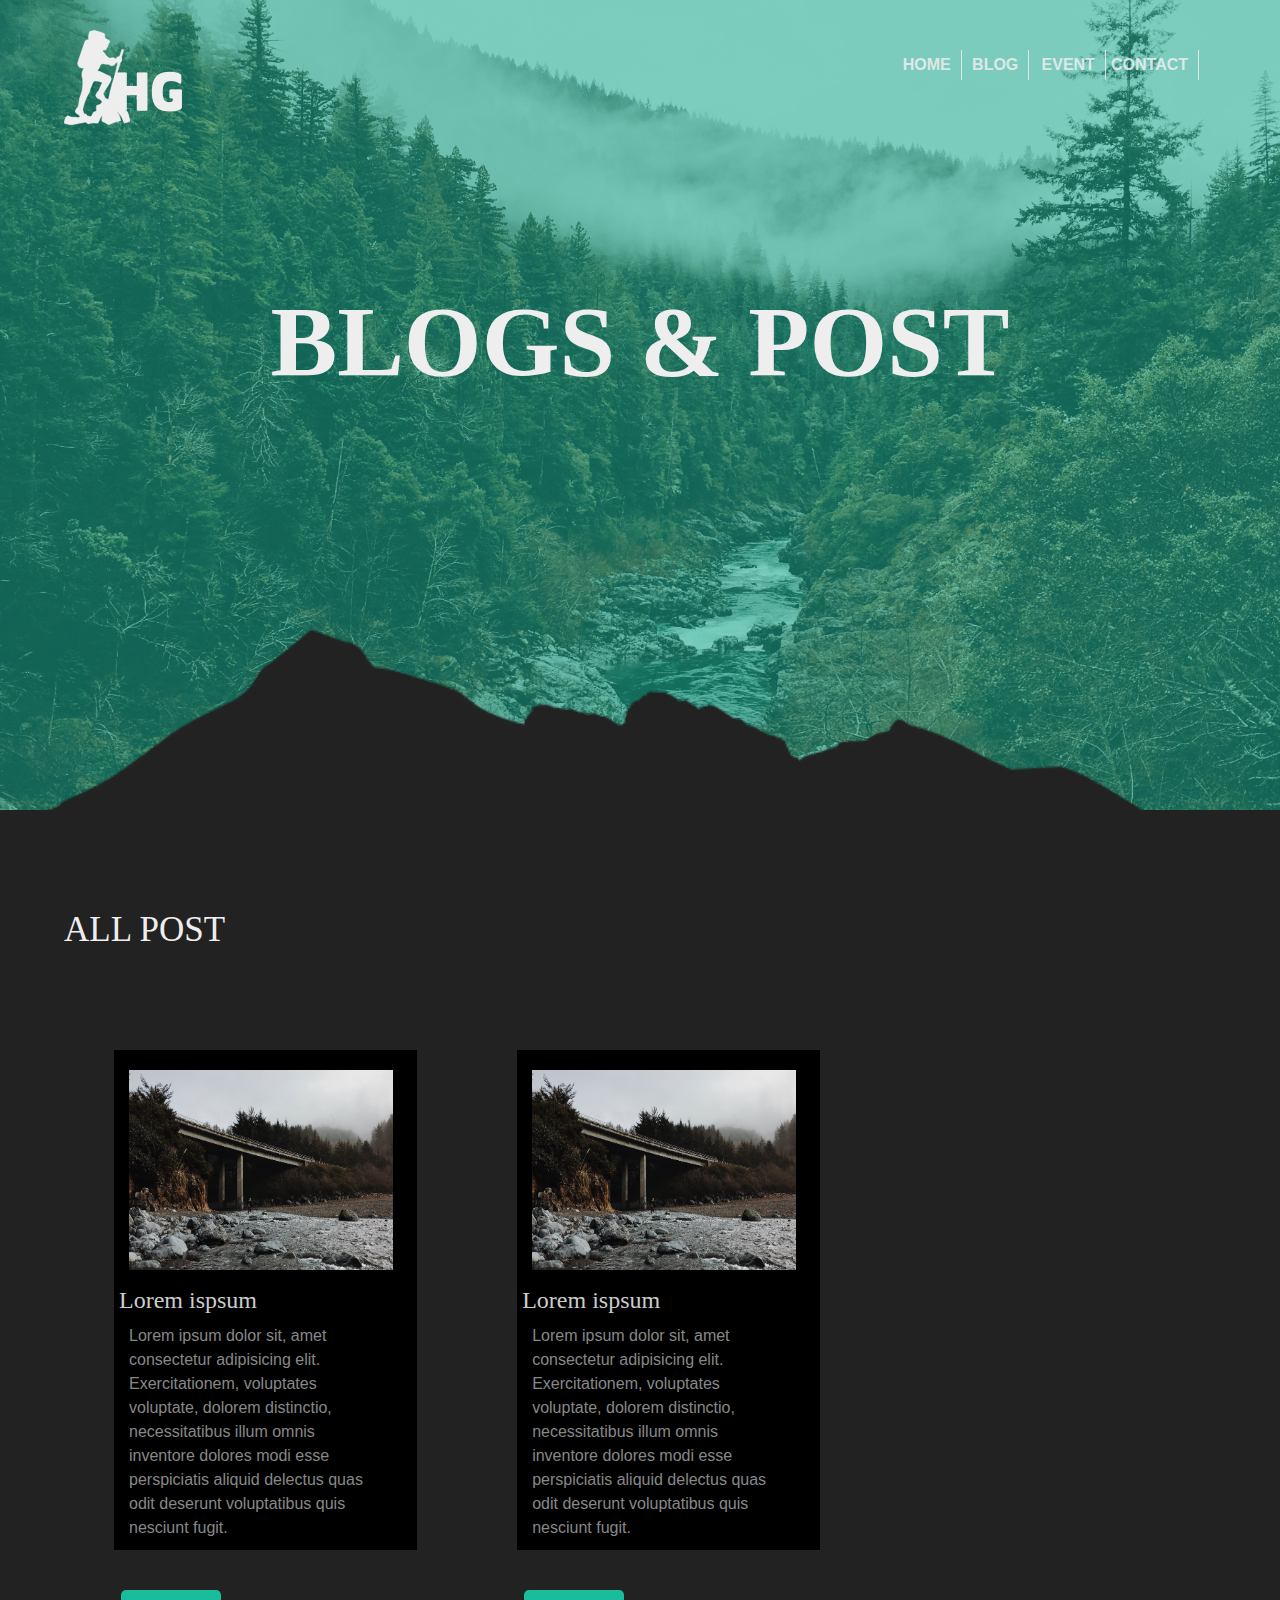
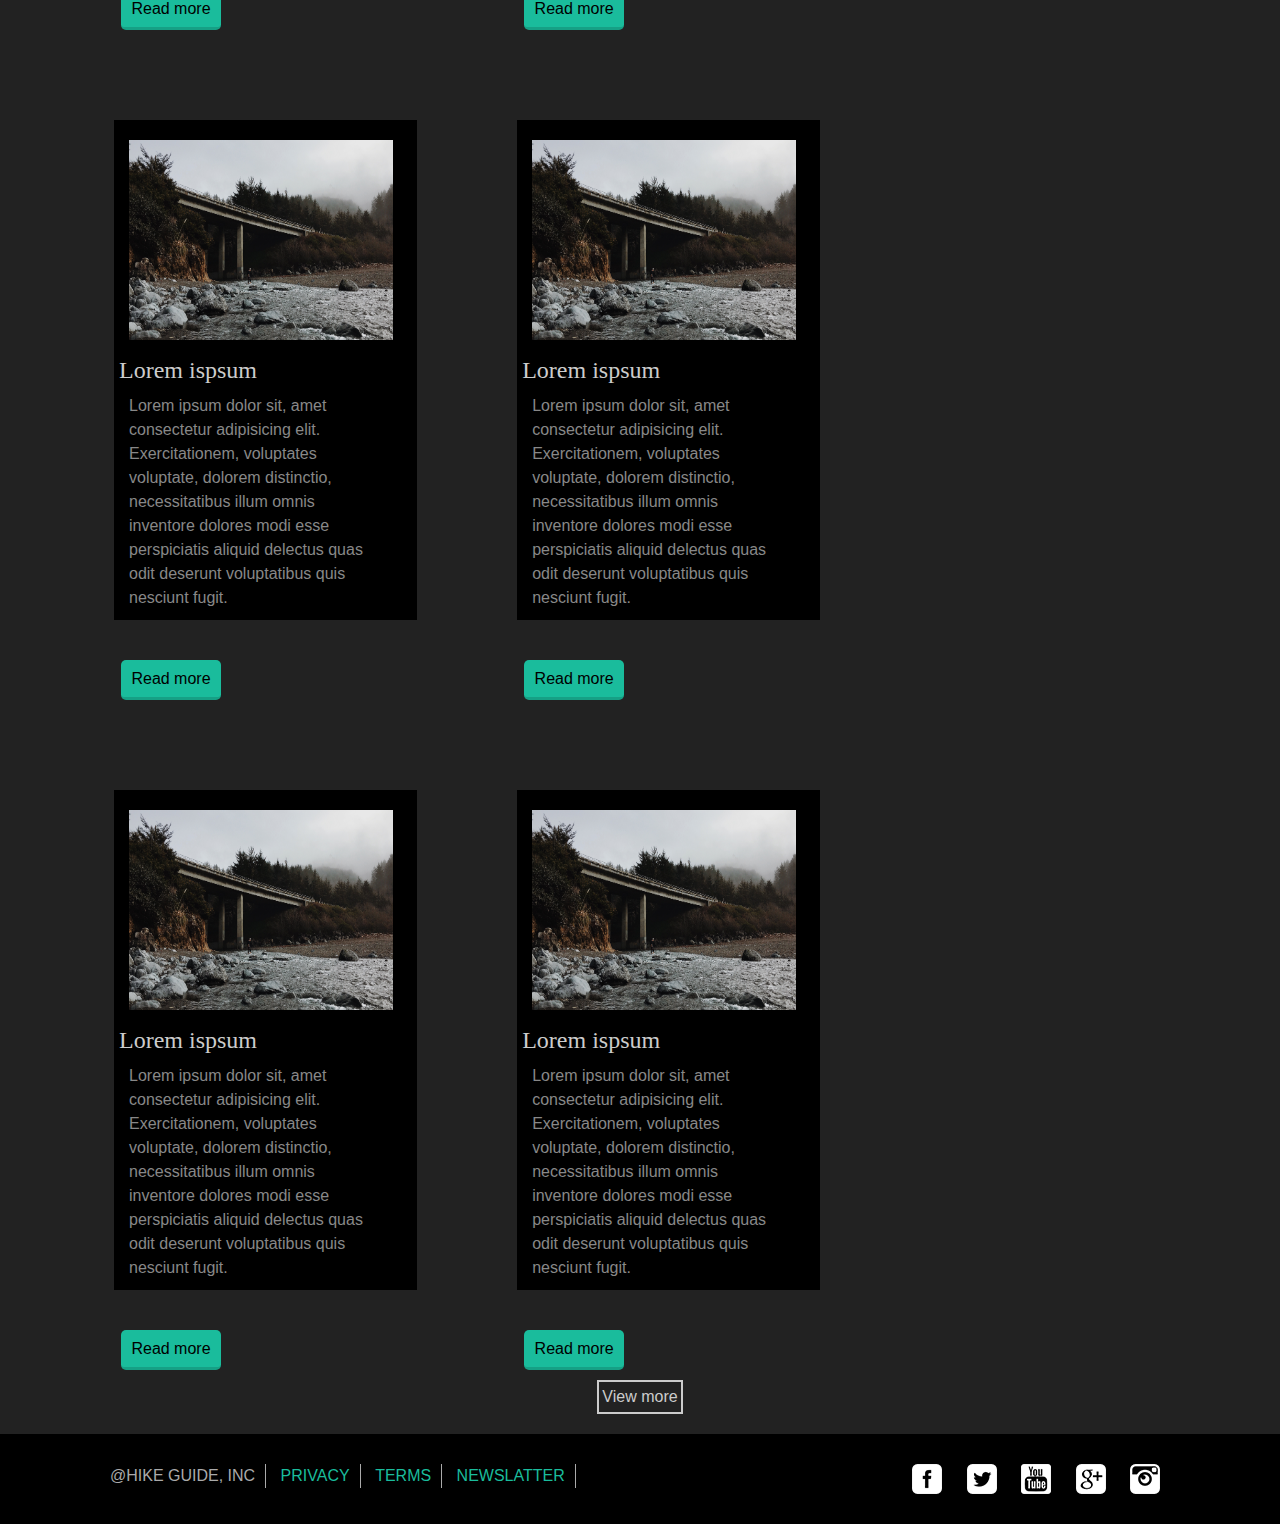
==== commit d31b0beb: "manually change the document name of events.html" ====
--- a/blog.html
+++ b/blog.html
@@ -20,10 +20,10 @@
         <nav>
 
             <ul>
-                <li><a href="./index.html"> Home </a></li>
-                <li><a href="./blog.html"> Blog </a></li>
-                <li><a href="./events.html"> Event </a></li>
-                <li><a href="./contact.html"> Contact </a></li>
+                <li><a href="index.html"> Home </a></li>
+                <li><a href="blog.html"> Blog </a></li>
+                <li><a href="events.html"> Event </a></li>
+                <li><a href="contact.html"> Contact </a></li>
             </ul>
         </nav>
         </section>
@@ -153,7 +153,7 @@
             </li>
         </ul>
     </footer>
-    <script src="./js/content.js"></script>
+    <script src="js/content.js"></script>
 </body>
 
 </html>--- a/css/main.css
+++ b/css/main.css
@@ -23,7 +23,7 @@
 }
 
 h3 {
-  font: 2.4 "Geogia Bold";
+  font: 2.4rem "Geogia Bold";
   color: #ccc;
 }
 
@@ -112,8 +112,7 @@
 }
 
 nav {
-    padding: 1rem 2rem;
-    margin-right: 5rem;
+    margin-right: 10rem;
     float: right;
 }
 
@@ -121,12 +120,12 @@
     width: 6.5rem;
     display: inline-block;
     text-align: left;
-    padding-right: 1rem;
+    padding: 0;
 }
 
 nav a {
     margin: 2rem 5rem;
-    padding: 2rem, 5rem;
+    padding: .3rem 1rem;
     border-right: 1px solid #eee;
     display: block;
     color: #eee;
@@ -358,7 +357,7 @@
 }
 
 
-.hikers-list li {
+.hikers-list li, .events li {
    width: 100%;
    margin: 1rem;
 }
